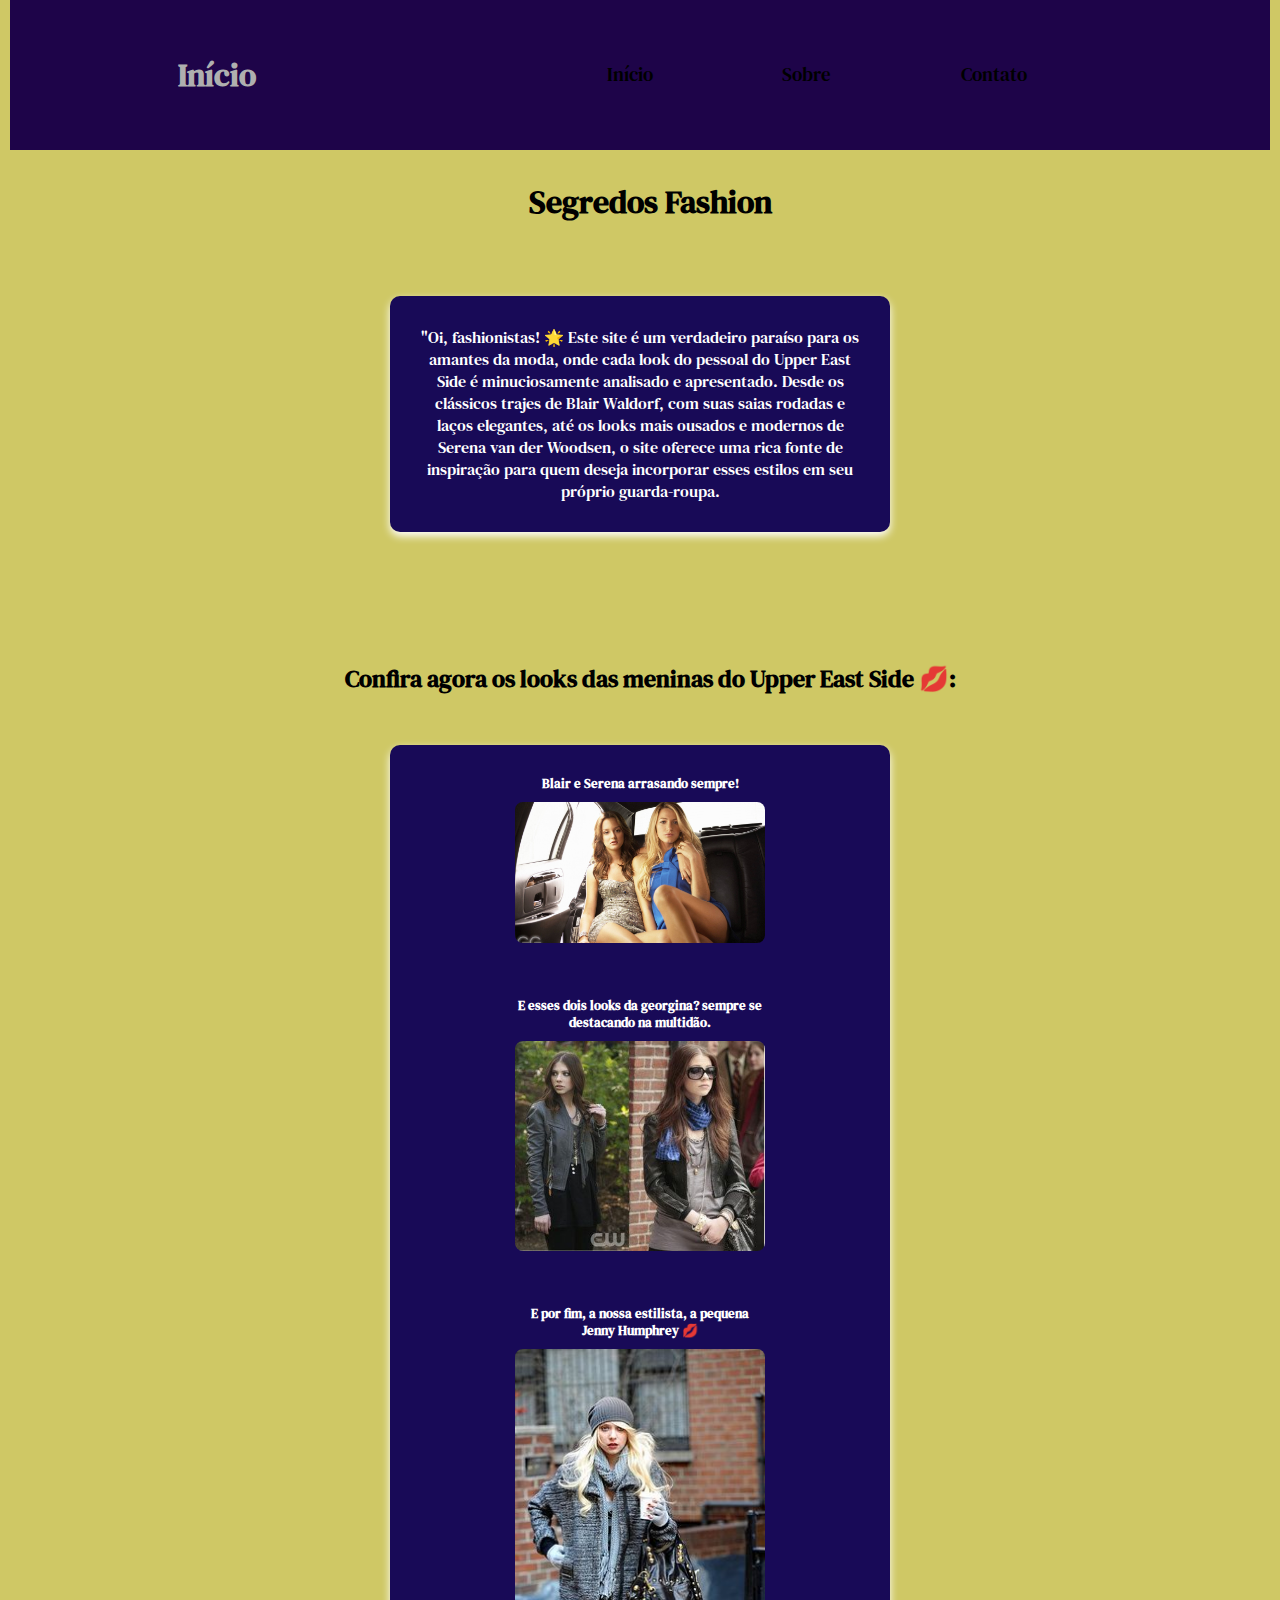
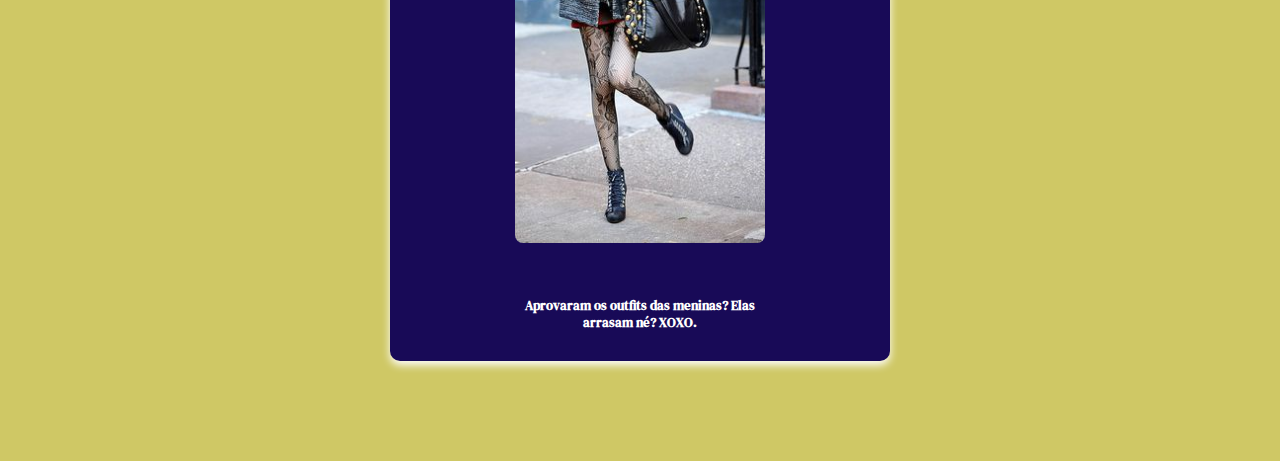
==== index.html @ bc764f11 "feat: create website" ====
<!DOCTYPE html>
<html lang="pt-br">
<head>
    <meta charset="UTF-8">
    <meta name="viewport" content="width=device-width, initial-scale=1.0">
    <link rel="stylesheet" href="styles.css">
    <title>Segredos Fashion </title>
</head>
<body>
    <header>
    
        </div>
        <h1> Início </h1>

        <div id="links">
            <a href="http://127.0.0.1:5500/index.html" target="_blank" title="Início">Início</a>
            <a href="http://127.0.0.1:5500/sobre.html" target="_blank" title="Sobre">Sobre</a>
            <a href="http://127.0.0.1:5500/contato.html" target="_blank" title="Contato">Contato</a>
    </header>

    <div id="Início">
        <h1> Segredos Fashion </h1>
        <br>
        <div class ="tabela">
        <h10>
            "Oi, fashionistas! 🌟 Este site é um verdadeiro paraíso para os amantes da moda, onde cada look do pessoal do Upper East Side é minuciosamente analisado e apresentado. Desde os clássicos trajes de Blair Waldorf, com suas saias rodadas e laços elegantes, até os looks mais ousados e modernos de Serena van der Woodsen, o site oferece uma rica fonte de inspiração para quem deseja incorporar esses estilos em seu próprio guarda-roupa.

        </h10>
    
    </div>

    </div>
    <h2>Confira agora os looks das meninas do Upper East Side 💋: </h2>
            <div class = "look-container">
                <div class = "outfit">
                    <h4>Blair e Serena arrasando sempre! </h4>
                <img src = "assets/img/js.jpg" class = "outfit" alt = "elas juntas"> 
                <br>
                <br>
                <h4>E esses dois looks da georgina? sempre se destacando na multidão. </h4>
                <img src = "assets/img/georg.jpg" class = "outfit" alt = "georgina"> 
                <br>
                <br>
                <h4>E por fim, a nossa estilista, a pequena Jenny Humphrey 💋 </h4>
                <img src = "assets/img/jenny 2.jpg" class = "outfit" alt = "Jenny"> 
                <br>
                <br>
                <h4> Aprovaram os outfits das meninas? Elas arrasam né? XOXO. </h4>
            </div> 
            </style>
</html>
---- styles.css ----
@import url('https://fonts.googleapis.com/css2?family=DM+Serif+Text:ital@0;1&display=swap');

.dm-serif-text-regular {
    font-family: "DM Serif Text", serif;
    font-weight: 400;
    font-style: normal;
  }

  * {
    margin: 0;
    padding: 0;
    box-sizing: border-box;
}


body {
    background-color: rgb(207, 200, 101);
        font-family: "DM Serif Text", sans-serif;
        align-items: center;
        justify-content: center;
        margin-left: 10px;
        margin-right: 10px;
    }
    

header {
    display: flex;
    justify-content: space-around;
    height: 150px;
    background-color: #1e0449;
    color: #afafaf;
    align-items: center;
    padding: 20px;
}

#images {
    height: 150px;
    width: 150px;
    border-radius: 150px;
    align-items: center;
}

#outfit {
    display: flex;
    justify-content: center;
    align-items: center;
    height: 300px;
    margin: 20px;
    height: 100%;
    width: 100%;
    border-radius: 15px;
    object-fit: cover;
}

#links {
    display: flex;
    justify-content: space-around;
    width: 50%;
}

#links a {
    text-decoration: none;
    color: black;
    font-size: 1.2rem;
    border-bottom: 3px solid transparent;
    border-radius: 6px;
    transition: 0.3s ease-in-out;
}

#links a:hover {
    border-bottom: 3px solid #110301;
    color: rgb(158, 0, 105);
    transform: scale(1.0);
}

h1,h2,p{
   text-align: center;
   padding-left: 20px;
}

#index.html {
    border-radius: 10px;
    width: 98.7%;
    height: 100%;   
    text-align: justify;
    margin-left: auto;
    margin-right: auto;
    padding: 20px;
}

a {
    text-decoration: none;
    text-align: center;
    padding: 30px;
}

div {
    text-decoration: none;
    text-align: center;
    padding: 30px;
}

form fieldset {
    border: 1 px solid #ddd;
    padding: 10px;
    margin-bottom: 10px;
}

form legend {
    padding: 0 10px;
    font-weight: bold;
    color: #333;
}

form input[type="text"],
form input[type="email"],
form select,
form textarea {
    width: calc(100% - 20px);
    padding: 10px;
    margin-bottom: 20px;
    border: 1px solid;
    border: 5px;
}

form button:hover {
    background-color: #69eb69;
}

form {
    background-color: #d8f19e;
    border-radius: 10px;
    width: 98.7%;
    height: 100%;   
    text-align: justify;
    margin-left: auto;
    margin-right: auto;
    padding: 20px;
}

.home-container {
    margin-top: 10px;
    background-color: #08004d;
    padding: 30px;
    box-shadow: 0 4px 8px rgba(3, 16, 75, 0.933);
    color: rgb(255, 255, 255);
    text-shadow: 0 0 5px rgba(6, 21, 88, 0.933);
}
.sobre-images {
    width: 140px;
    height: 140px;
    border-radius: 100%;
    padding: 10px;
    margin-left: 10px;
}

.sobre-container {
    max-width: 500px;
    margin: 100px auto;
    border-radius: 10px;
    margin-top: 10px;
    background-color: rgb(18, 5, 75);
    padding: 30px;
    box-shadow: 0 4px 8px rgb(0,0,0);
}

.contato-container {
    max-width: 500px;
    margin: 100px auto;
    border-radius: 10px;
    margin-top: 10px;
    background-color: rgb(24, 10, 87);
    padding: 30px;
    color:#ffffff;
    margin-top: 50px;
    box-shadow: 0 4px 8px rgb(255, 255, 255);
}

.container {
    width: 320px;
    display: inline-block;
    height: 205;
    padding: 30px;
    max-width: 200px;
}

.textoneon1 {
    color: #ffffff;
    font-size: 16px;
    text-align: center;
    text-shadow: 1vw 1vw 1vw #000, 0 0 2vw #4d2370, 0 0 2vw #4d2370, 0 0 2vw #4d2370;
}

.tabela {
    max-width: 500px;
    margin: 100px auto;
    border-radius: 10px;
    margin-top: 100px;
    background-color: rgb(24, 10, 87);
    padding: 30px;
    color:#ffffff;
    margin-top: 50px;
    box-shadow: 0 4px 8px rgb(255, 255, 255);
}

 .agradecimento {
    max-width: 500px;
    margin: 100px auto;
    border-radius: 10px;
    margin-top: 100px;
    background-color: rgb(24, 10, 87);
    padding: 30px;
    color:#ffffff;
    margin-top: 50px;
    box-shadow: 0 4px 8px rgb(255, 255, 255);
 }

.look-container {
    max-width: 500px;
    margin: 100px auto;
    border-radius: 10px;
    margin-top: 100px;
    background-color: rgb(24, 10, 87);
    padding: 30px;
    color:#ffffff;
    margin-top: 50px;
    box-shadow: 0 4px 8px rgb(255, 255, 255)
}

.outfit {
    display: grid;
    gap: 10px;
    justify-content: center;
    border-radius: 8px;
    text-align: center;
    width: 250px;
    padding: 0px;
    font-size: small;
    margin: auto;
}

img {
    text-align: center;
    justify-content: center;

}

h4 {
    text-align: center;
    justify-content: center;
}
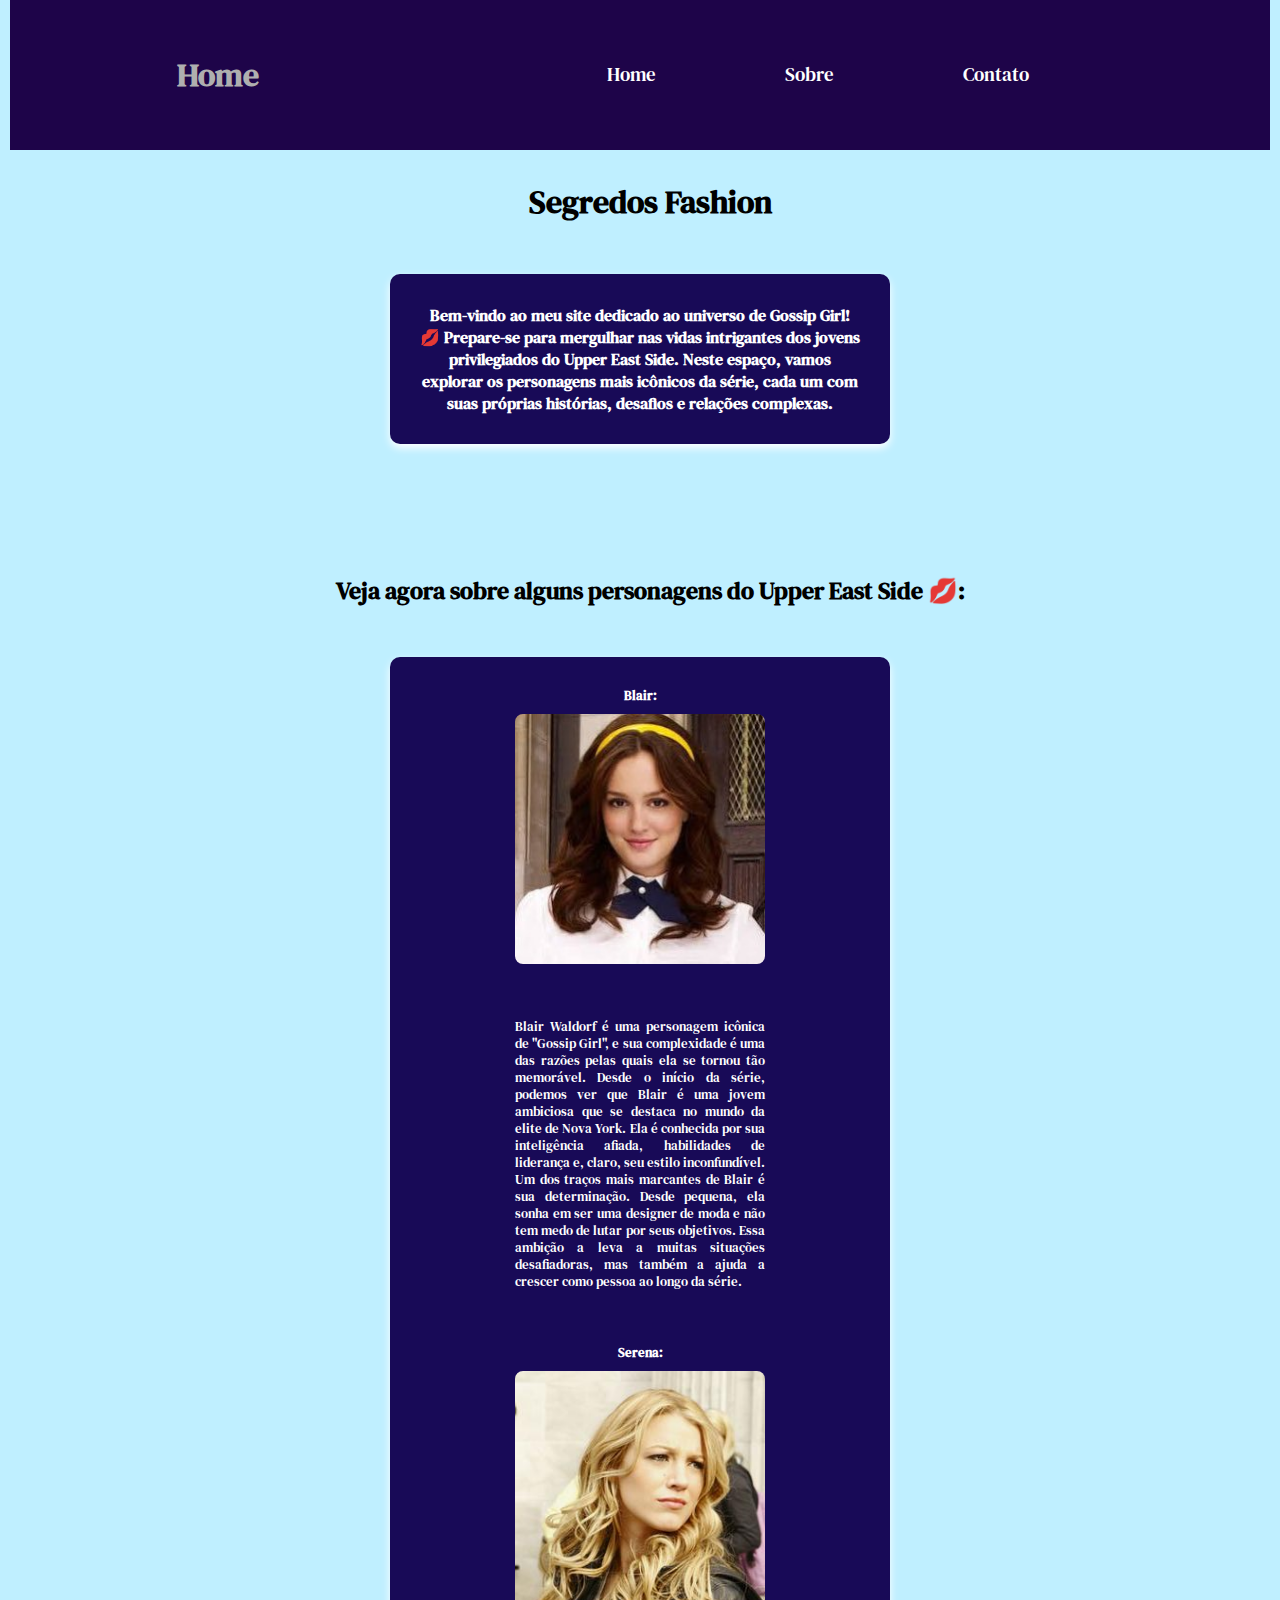
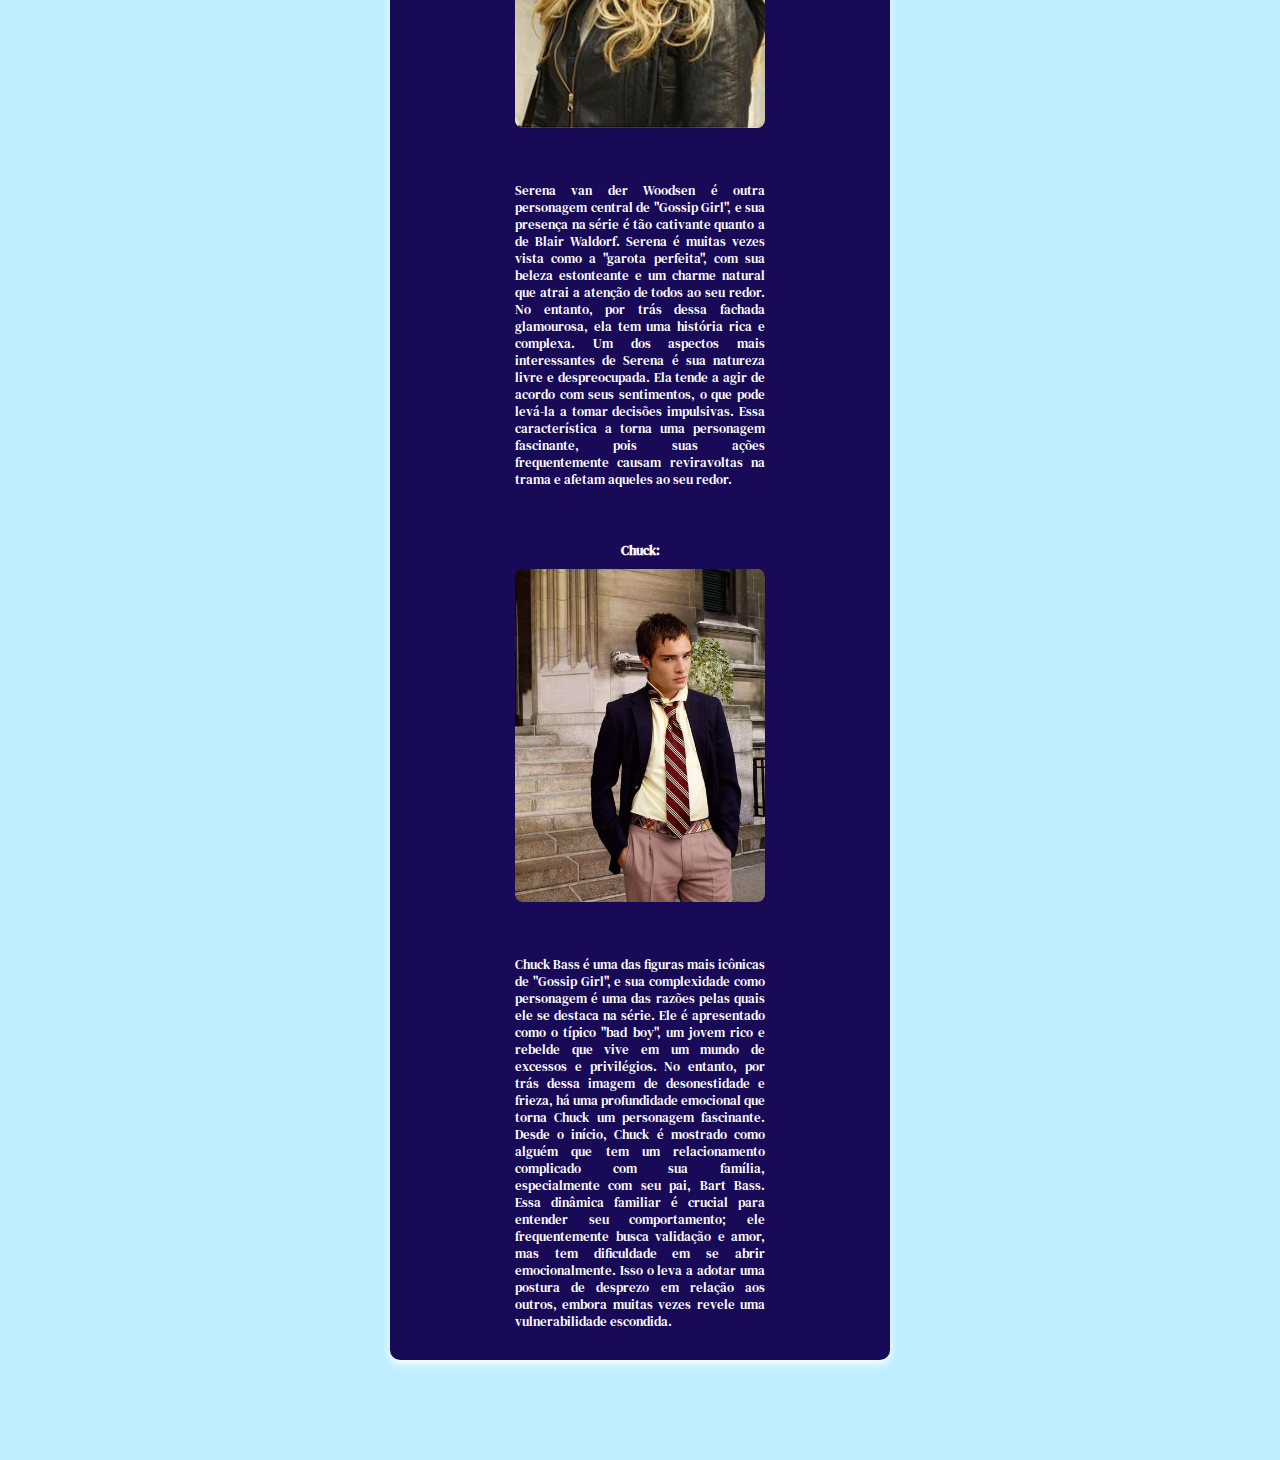
==== commit a7f370ec: "feat: mudança da página inicial" ====
--- a/index.html
+++ b/index.html
@@ -8,44 +8,60 @@
 </head>
 <body>
     <header>
-    
-        </div>
-        <h1> Início </h1>
+        <h1> Home </h1>
 
         <div id="links">
-            <a href="http://127.0.0.1:5500/index.html" target="_blank" title="Início">Início</a>
-            <a href="http://127.0.0.1:5500/sobre.html" target="_blank" title="Sobre">Sobre</a>
-            <a href="http://127.0.0.1:5500/contato.html" target="_blank" title="Contato">Contato</a>
+            <a href="index.html" target="_blank" title="Home">Home</a>
+            <a href="sobre.html" target="_blank" title="Sobre">Sobre</a>
+            <a href="contato.html" target="_blank" title="Contato">Contato</a>
+        </div>
     </header>
 
     <div id="Início">
         <h1> Segredos Fashion </h1>
-        <br>
         <div class ="tabela">
-        <h10>
-            "Oi, fashionistas! 🌟 Este site é um verdadeiro paraíso para os amantes da moda, onde cada look do pessoal do Upper East Side é minuciosamente analisado e apresentado. Desde os clássicos trajes de Blair Waldorf, com suas saias rodadas e laços elegantes, até os looks mais ousados e modernos de Serena van der Woodsen, o site oferece uma rica fonte de inspiração para quem deseja incorporar esses estilos em seu próprio guarda-roupa.
-
-        </h10>
+        <h4>Bem-vindo ao meu site dedicado ao universo de Gossip Girl! 💋
+            Prepare-se para mergulhar nas vidas intrigantes dos jovens privilegiados do Upper East Side. Neste espaço, vamos explorar os personagens mais icônicos da série, cada um com suas próprias histórias, desafios e relações complexas.</h4>
     
     </div>
 
     </div>
-    <h2>Confira agora os looks das meninas do Upper East Side 💋: </h2>
-            <div class = "look-container">
-                <div class = "outfit">
-                    <h4>Blair e Serena arrasando sempre! </h4>
-                <img src = "assets/img/js.jpg" class = "outfit" alt = "elas juntas"> 
+    <section>
+        <h2>Veja agora sobre alguns personagens do Upper East Side 💋: </h2>
+        <div class = "look-container">
+        <div class = "personagem">
+            <h4>Blair:</h4>
+        <img src = "assets/img/b.jpg" class = "personagem" alt = "Blair"> 
+        <br>
+        <br>
+        <p>Blair Waldorf é uma personagem icônica de "Gossip Girl", e sua complexidade é uma das razões pelas quais ela se tornou tão memorável. Desde o início da série, podemos ver que Blair é uma jovem ambiciosa que se destaca no mundo da elite de Nova York. Ela é conhecida por sua inteligência afiada, habilidades de liderança e, claro, seu estilo inconfundível.
+
+            Um dos traços mais marcantes de Blair é sua determinação. Desde pequena, ela sonha em ser uma designer de moda e não tem medo de lutar por seus objetivos. Essa ambição a leva a muitas situações desafiadoras, mas também a ajuda a crescer como pessoa ao longo da série.</p>
+            <br>
+            <br>
+            <h4>Serena:</h4>
+
+            <img src = "assets/img/Serenavanderwoodsen.jpg" class = "personagem" alt = "Serena"> 
+            <br>
+            <br>
+            <p>Serena van der Woodsen é outra personagem central de "Gossip Girl", e sua presença na série é tão cativante quanto a de Blair Waldorf. Serena é muitas vezes vista como a "garota perfeita", com sua beleza estonteante e um charme natural que atrai a atenção de todos ao seu redor. No entanto, por trás dessa fachada glamourosa, ela tem uma história rica e complexa.
+
+                Um dos aspectos mais interessantes de Serena é sua natureza livre e despreocupada. Ela tende a agir de acordo com seus sentimentos, o que pode levá-la a tomar decisões impulsivas. Essa característica a torna uma personagem fascinante, pois suas ações frequentemente causam reviravoltas na trama e afetam aqueles ao seu redor.
+                </p>
                 <br>
                 <br>
-                <h4>E esses dois looks da georgina? sempre se destacando na multidão. </h4>
-                <img src = "assets/img/georg.jpg" class = "outfit" alt = "georgina"> 
+                <h4>Chuck:</h4>
+                <img src = "assets/img/5.jpg" class = "personagem" alt = "chuck"> 
                 <br>
                 <br>
-                <h4>E por fim, a nossa estilista, a pequena Jenny Humphrey 💋 </h4>
-                <img src = "assets/img/jenny 2.jpg" class = "outfit" alt = "Jenny"> 
-                <br>
-                <br>
-                <h4> Aprovaram os outfits das meninas? Elas arrasam né? XOXO. </h4>
-            </div> 
+                <p>Chuck Bass é uma das figuras mais icônicas de "Gossip Girl", e sua complexidade como personagem é uma das razões pelas quais ele se destaca na série. Ele é apresentado como o típico "bad boy", um jovem rico e rebelde que vive em um mundo de excessos e privilégios. No entanto, por trás dessa imagem de desonestidade e frieza, há uma profundidade emocional que torna Chuck um personagem fascinante.
+
+                    Desde o início, Chuck é mostrado como alguém que tem um relacionamento complicado com sua família, especialmente com seu pai, Bart Bass. Essa dinâmica familiar é crucial para entender seu comportamento; ele frequentemente busca validação e amor, mas tem dificuldade em se abrir emocionalmente. Isso o leva a adotar uma postura de desprezo em relação aos outros, embora muitas vezes revele uma vulnerabilidade escondida.</p>
+    
+            </div>
+            
+
+    </div> </section>
+        
             </style>
 </html>--- a/styles.css
+++ b/styles.css
@@ -14,7 +14,7 @@
 
 
 body {
-    background-color: rgb(207, 200, 101);
+    background-color: #bfefff;
         font-family: "DM Serif Text", sans-serif;
         align-items: center;
         justify-content: center;
@@ -60,7 +60,7 @@
 
 #links a {
     text-decoration: none;
-    color: black;
+    color: rgb(255, 255, 255);
     font-size: 1.2rem;
     border-bottom: 3px solid transparent;
     border-radius: 6px;
@@ -73,9 +73,13 @@
     transform: scale(1.0);
 }
 
-h1,h2,p{
+h1,h2 {
    text-align: center;
    padding-left: 20px;
+}
+
+p {
+    text-align: justify;
 }
 
 #index.html {
@@ -187,7 +191,7 @@
 .textoneon1 {
     color: #ffffff;
     font-size: 16px;
-    text-align: center;
+    text-align: justify;
     text-shadow: 1vw 1vw 1vw #000, 0 0 2vw #4d2370, 0 0 2vw #4d2370, 0 0 2vw #4d2370;
 }
 
@@ -227,7 +231,7 @@
     box-shadow: 0 4px 8px rgb(255, 255, 255)
 }
 
-.outfit {
+.personagem {
     display: grid;
     gap: 10px;
     justify-content: center;
@@ -250,10 +254,17 @@
     justify-content: center;
 }
 
-
-
-
-
-
-
-
+.texto {
+    text-align: justify;
+    margin-right: auto;
+
+    width: 200%;
+    line-height: 1.2rem;
+
+}
+
+
+
+
+
+
